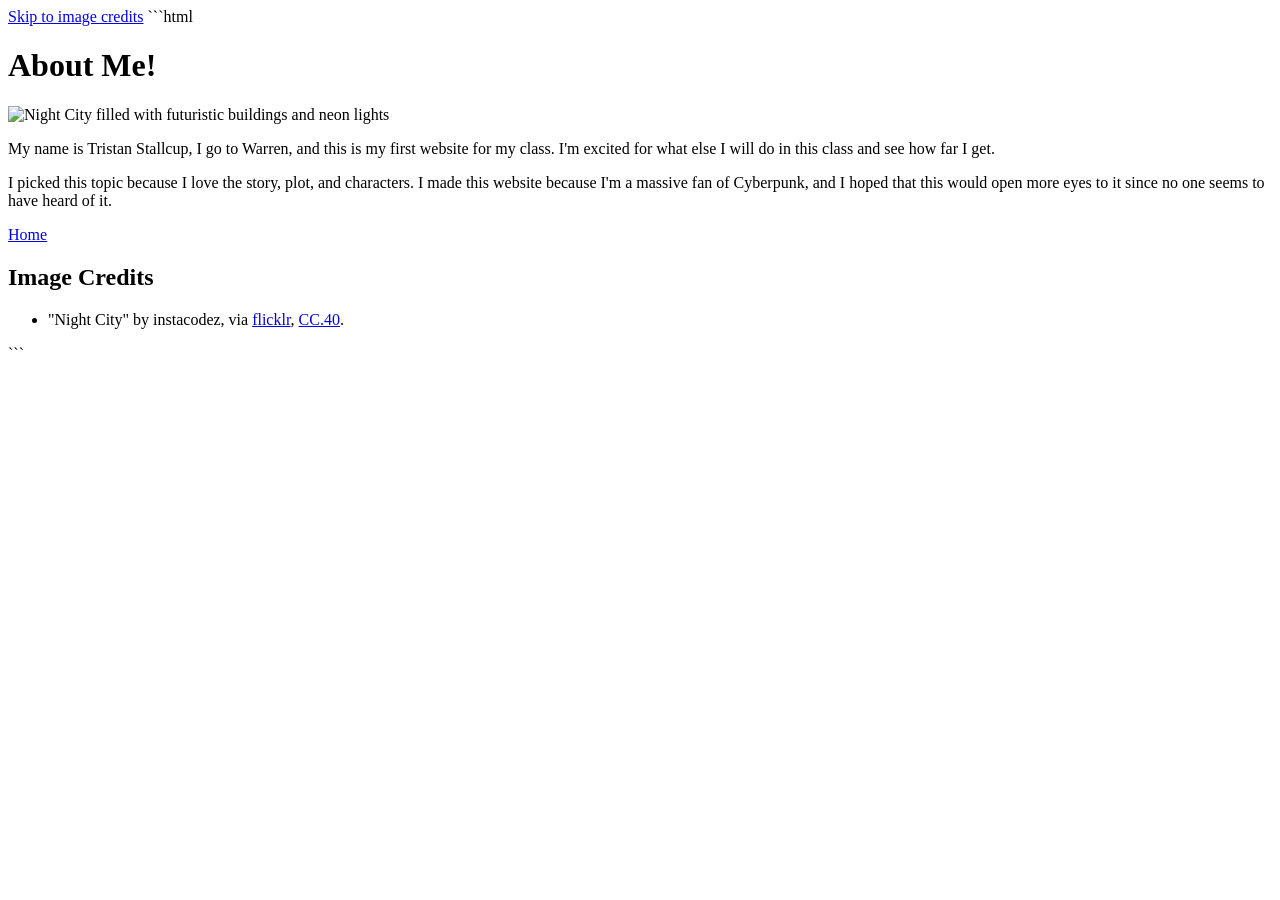
==== U1L1-TheBasics/abouut.html @ c427b386 "U1L8" ====
<!DOCTYPE html>
<html lang="en">
<head>
    <title>About Me!</title>
    
</head>
<body>
    <a href="#credits">Skip to image credits</a>
    
    ```html
<!DOCTYPE html>
<html lang="en">
<head>
    <title>About Me!</title>
</head>
<body>
    <div class="section">
    <h1>About Me!</h1>

    <img src="images/nightcity.jpg" alt="Night City filled with futuristic buildings and neon lights">

    <p>My name is Tristan Stallcup, I go to Warren, and this is my first website for my class. I'm excited for what else I will do in this class and see how far I get.</p>

    <p>I picked this topic because I love the story, plot, and characters. I made this website because I'm a massive fan of Cyberpunk, and I hoped that this would open more eyes to it since no one seems to have heard of it.</p>
    </div>
    <a href="index.html">Home</a>

    <h2 id="credits">Image Credits</h2>
<ul>
  <li>
    "Night City" by instacodez,
    via <a href="SOURCE PAGE">flicklr</a>,
    <a href="LICENSE PAGE">CC.40</a>.
  </li>
</ul>

</body>
</html>
```
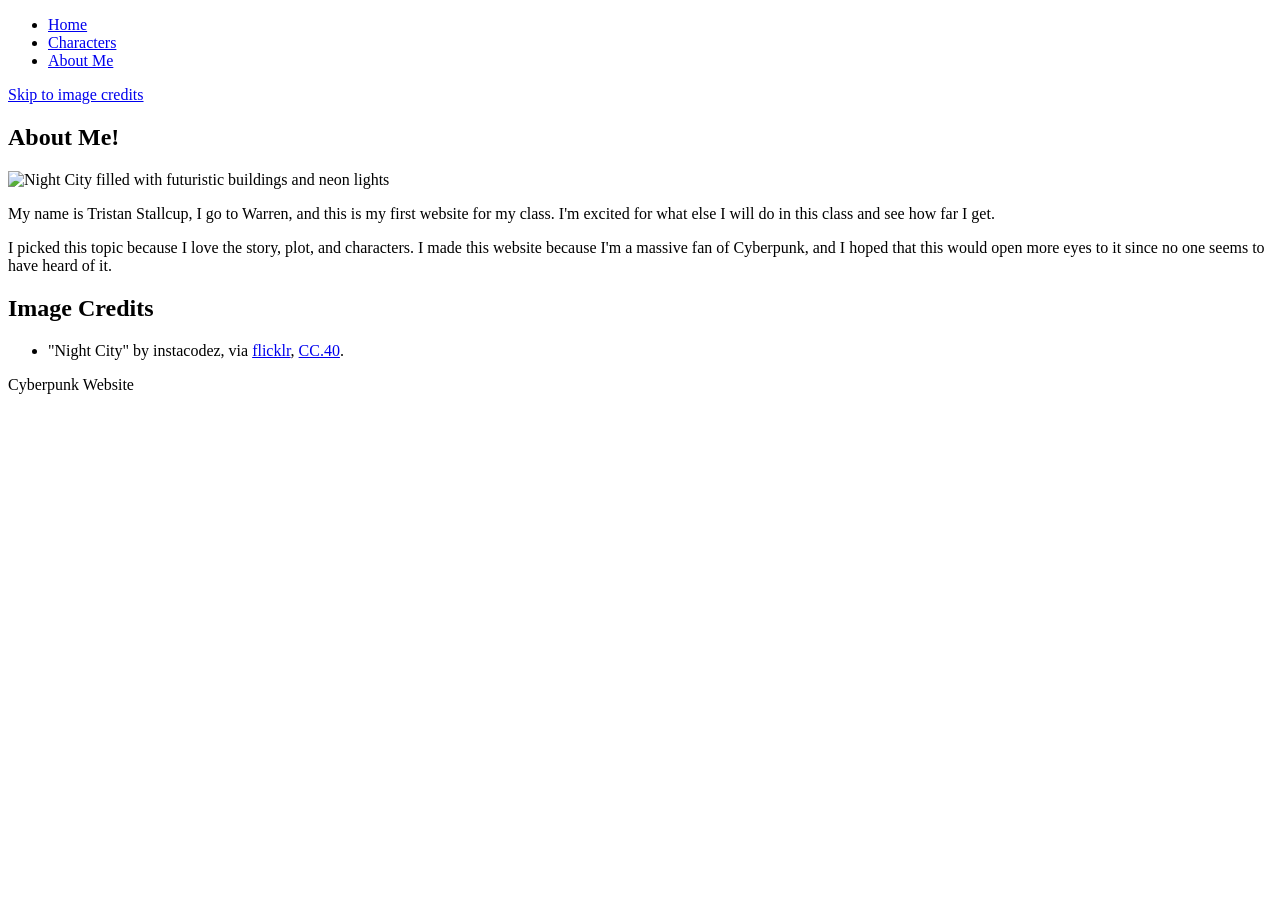
==== commit 77eac4e0: "U1L9" ====
--- a/U1L1-TheBasics/abouut.html
+++ b/U1L1-TheBasics/abouut.html
@@ -1,39 +1,66 @@
 <!DOCTYPE html>
 <html lang="en">
+
 <head>
-    <title>About Me!</title>
-    
-</head>
-<body>
-    <a href="#credits">Skip to image credits</a>
-    
-    ```html
-<!DOCTYPE html>
-<html lang="en">
-<head>
+    <meta charset="UTF-8">
+    <meta name="viewport" content="width=device-width, initial-scale=1.0">
+    <meta name="description" content="Learn about me and why I chose Cyberpunk: Edgerunners for my website.">
     <title>About Me!</title>
 </head>
+
 <body>
-    <div class="section">
-    <h1>About Me!</h1>
 
-    <img src="images/nightcity.jpg" alt="Night City filled with futuristic buildings and neon lights">
+<header>
+    <nav>
+        <ul>
+            <li><a href="index.html">Home</a></li>
+            <li><a href="characters.html">Characters</a></li>
+            <li><a href="abouut.html">About Me</a></li>
+        </ul>
+    </nav>
+</header>
 
-    <p>My name is Tristan Stallcup, I go to Warren, and this is my first website for my class. I'm excited for what else I will do in this class and see how far I get.</p>
+<main>
 
-    <p>I picked this topic because I love the story, plot, and characters. I made this website because I'm a massive fan of Cyberpunk, and I hoped that this would open more eyes to it since no one seems to have heard of it.</p>
-    </div>
-    <a href="index.html">Home</a>
+    <section>
+        <a href="#credits">Skip to image credits</a>
 
-    <h2 id="credits">Image Credits</h2>
-<ul>
-  <li>
-    "Night City" by instacodez,
-    via <a href="SOURCE PAGE">flicklr</a>,
-    <a href="LICENSE PAGE">CC.40</a>.
-  </li>
-</ul>
+        <h1>About Me!</h1>
+
+        <img src="images/nightcity.jpg"
+             alt="Night City filled with futuristic buildings and neon lights">
+
+        <p>
+            My name is Tristan Stallcup, I go to Warren, and this is my first
+            website for my class. I'm excited for what else I will do in this
+            class and see how far I get.
+        </p>
+
+        <p>
+            I picked this topic because I love the story, plot, and characters.
+            I made this website because I'm a massive fan of Cyberpunk, and I
+            hoped that this would open more eyes to it since no one seems to
+            have heard of it.
+        </p>
+    </section>
+
+    <section>
+        <h2 id="credits">Image Credits</h2>
+
+        <ul>
+            <li>
+                "Night City" by instacodez,
+                via <a href="SOURCE PAGE">flicklr</a>,
+                <a href="LICENSE PAGE">CC.40</a>.
+            </li>
+        </ul>
+    </section>
+
+</main>
+
+<footer>
+    <p>Cyberpunk Website</p>
+</footer>
 
 </body>
-</html>
-```
+</html>
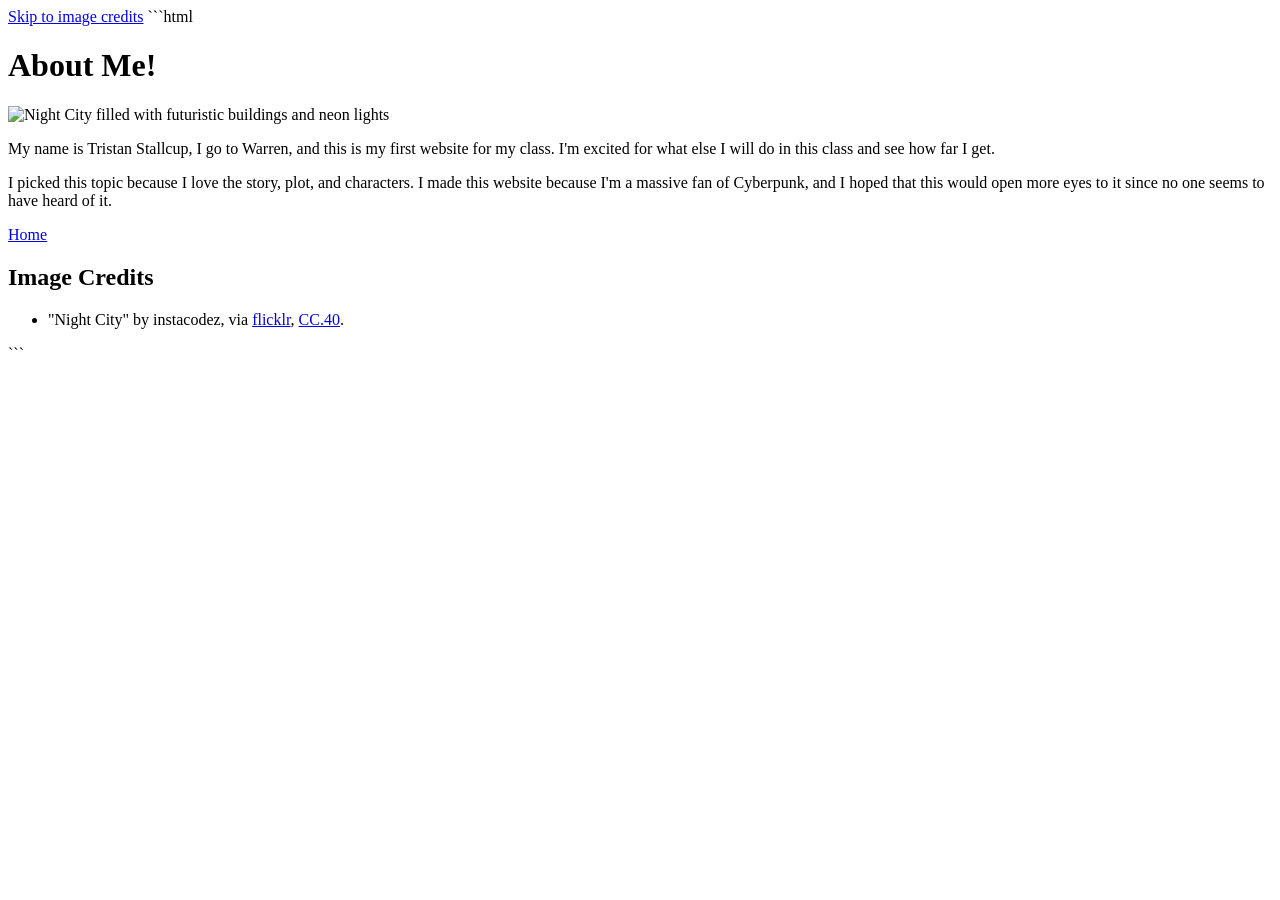
==== commit f60f1083: "U1L9" ====
--- a/U1L1-TheBasics/abouut.html
+++ b/U1L1-TheBasics/abouut.html
@@ -1,66 +1,41 @@
 <!DOCTYPE html>
 <html lang="en">
-
 <head>
     <meta charset="UTF-8">
     <meta name="viewport" content="width=device-width, initial-scale=1.0">
     <meta name="description" content="Learn about me and why I chose Cyberpunk: Edgerunners for my website.">
     <title>About Me!</title>
 </head>
+<body>
+    <a href="#credits">Skip to image credits</a>
+    
+    ```html
+<!DOCTYPE html>
+<html lang="en">
+<head>
+    <title>About Me!</title>
+</head>
+<body>
+    <div class="section">
+    <h1>About Me!</h1>
 
-<body>
+    <img src="images/nightcity.jpg" alt="Night City filled with futuristic buildings and neon lights">
 
-<header>
-    <nav>
-        <ul>
-            <li><a href="index.html">Home</a></li>
-            <li><a href="characters.html">Characters</a></li>
-            <li><a href="abouut.html">About Me</a></li>
-        </ul>
-    </nav>
-</header>
+    <p>My name is Tristan Stallcup, I go to Warren, and this is my first website for my class. I'm excited for what else I will do in this class and see how far I get.</p>
 
-<main>
+    <p>I picked this topic because I love the story, plot, and characters. I made this website because I'm a massive fan of Cyberpunk, and I hoped that this would open more eyes to it since no one seems to have heard of it.</p>
+    </div>
+    <a href="index.html">Home</a>
 
-    <section>
-        <a href="#credits">Skip to image credits</a>
-
-        <h1>About Me!</h1>
-
-        <img src="images/nightcity.jpg"
-             alt="Night City filled with futuristic buildings and neon lights">
-
-        <p>
-            My name is Tristan Stallcup, I go to Warren, and this is my first
-            website for my class. I'm excited for what else I will do in this
-            class and see how far I get.
-        </p>
-
-        <p>
-            I picked this topic because I love the story, plot, and characters.
-            I made this website because I'm a massive fan of Cyberpunk, and I
-            hoped that this would open more eyes to it since no one seems to
-            have heard of it.
-        </p>
-    </section>
-
-    <section>
-        <h2 id="credits">Image Credits</h2>
-
-        <ul>
-            <li>
-                "Night City" by instacodez,
-                via <a href="SOURCE PAGE">flicklr</a>,
-                <a href="LICENSE PAGE">CC.40</a>.
-            </li>
-        </ul>
-    </section>
-
-</main>
-
-<footer>
-    <p>Cyberpunk Website</p>
-</footer>
+    <h2 id="credits">Image Credits</h2>
+<ul>
+  <li>
+    "Night City" by instacodez,
+    via <a href="SOURCE PAGE">flicklr</a>,
+    <a href="LICENSE PAGE">CC.40</a>.
+  </li>
+</ul>
 
 </body>
-</html>+</html>
+```
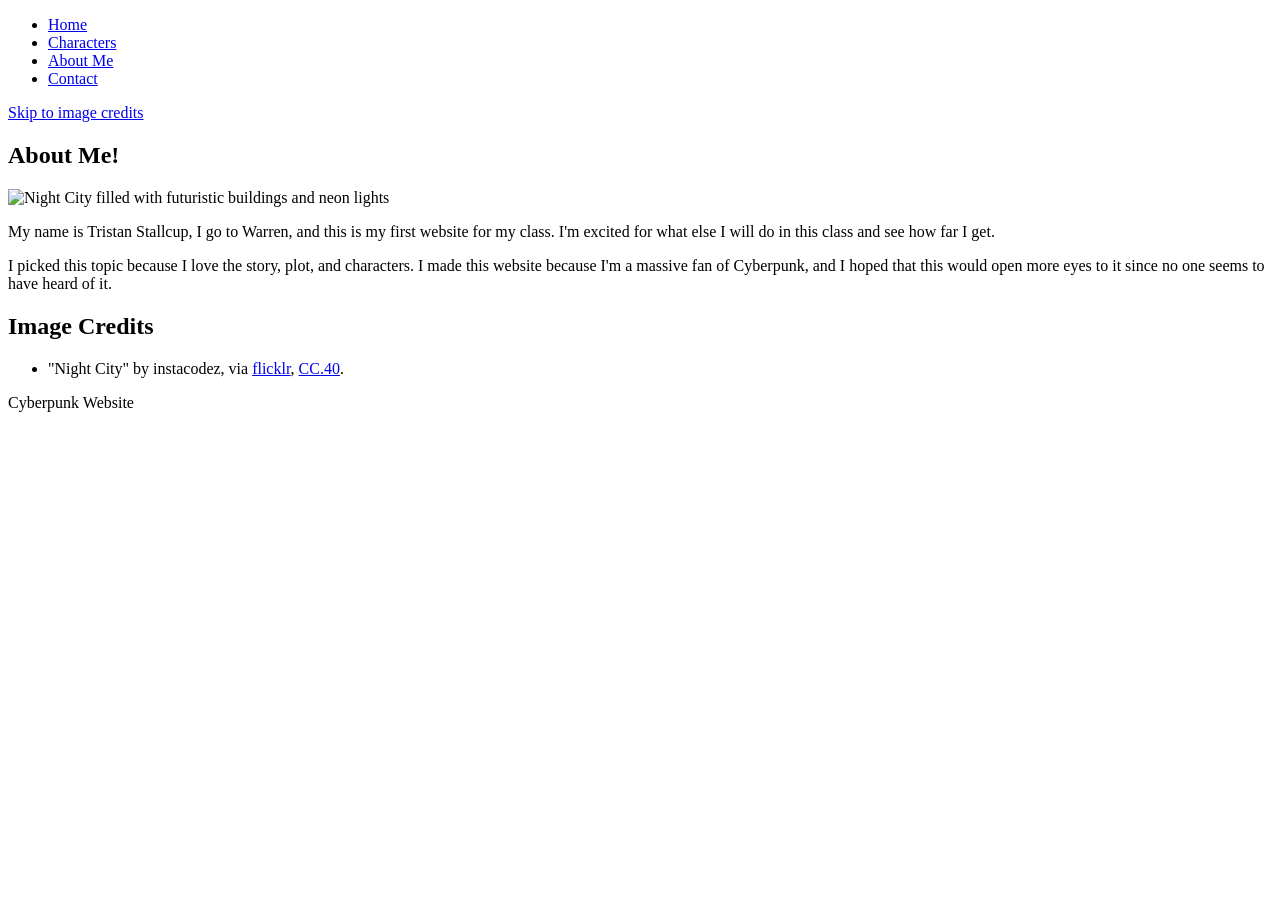
==== commit b1d597b4: "U1L11" ====
--- a/U1L1-TheBasics/abouut.html
+++ b/U1L1-TheBasics/abouut.html
@@ -1,41 +1,67 @@
 <!DOCTYPE html>
 <html lang="en">
+
 <head>
     <meta charset="UTF-8">
     <meta name="viewport" content="width=device-width, initial-scale=1.0">
     <meta name="description" content="Learn about me and why I chose Cyberpunk: Edgerunners for my website.">
     <title>About Me!</title>
 </head>
+
 <body>
-    <a href="#credits">Skip to image credits</a>
-    
-    ```html
-<!DOCTYPE html>
-<html lang="en">
-<head>
-    <title>About Me!</title>
-</head>
-<body>
-    <div class="section">
-    <h1>About Me!</h1>
 
-    <img src="images/nightcity.jpg" alt="Night City filled with futuristic buildings and neon lights">
+<header>
+    <nav>
+        <ul>
+            <li><a href="index.html">Home</a></li>
+            <li><a href="characters.html">Characters</a></li>
+            <li><a href="abouut.html">About Me</a></li>
+            <li><a href="contact.html">Contact</a></li>
+        </ul>
+    </nav>
+</header>
 
-    <p>My name is Tristan Stallcup, I go to Warren, and this is my first website for my class. I'm excited for what else I will do in this class and see how far I get.</p>
+<main>
 
-    <p>I picked this topic because I love the story, plot, and characters. I made this website because I'm a massive fan of Cyberpunk, and I hoped that this would open more eyes to it since no one seems to have heard of it.</p>
-    </div>
-    <a href="index.html">Home</a>
+    <section>
+        <a href="#credits">Skip to image credits</a>
 
-    <h2 id="credits">Image Credits</h2>
-<ul>
-  <li>
-    "Night City" by instacodez,
-    via <a href="SOURCE PAGE">flicklr</a>,
-    <a href="LICENSE PAGE">CC.40</a>.
-  </li>
-</ul>
+        <h1>About Me!</h1>
+
+        <img src="images/nightcity.jpg"
+             alt="Night City filled with futuristic buildings and neon lights">
+
+        <p>
+            My name is Tristan Stallcup, I go to Warren, and this is my first
+            website for my class. I'm excited for what else I will do in this
+            class and see how far I get.
+        </p>
+
+        <p>
+            I picked this topic because I love the story, plot, and characters.
+            I made this website because I'm a massive fan of Cyberpunk, and I
+            hoped that this would open more eyes to it since no one seems to
+            have heard of it.
+        </p>
+    </section>
+
+    <section>
+        <h2 id="credits">Image Credits</h2>
+
+        <ul>
+            <li>
+                "Night City" by instacodez,
+                via <a href="SOURCE PAGE">flicklr</a>,
+                <a href="LICENSE PAGE">CC.40</a>.
+            </li>
+        </ul>
+    </section>
+
+</main>
+
+<footer>
+    <p>Cyberpunk Website</p>
+</footer>
 
 </body>
-</html>
-```
+</html>
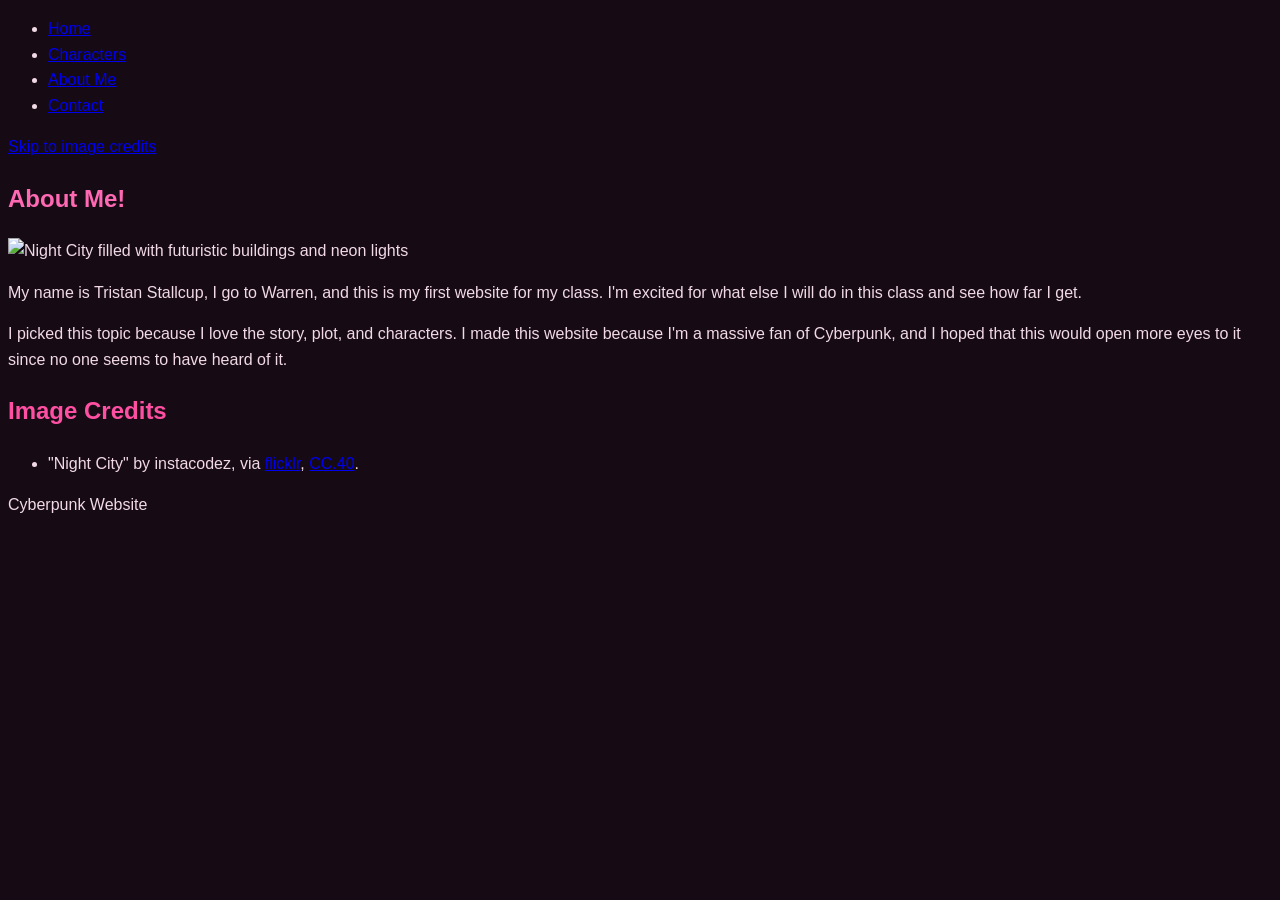
==== commit 0db0f866: "U2L1" ====
--- a/U1L1-TheBasics/abouut.html
+++ b/U1L1-TheBasics/abouut.html
@@ -5,6 +5,7 @@
     <meta charset="UTF-8">
     <meta name="viewport" content="width=device-width, initial-scale=1.0">
     <meta name="description" content="Learn about me and why I chose Cyberpunk: Edgerunners for my website.">
+    <link rel="stylesheet" href="style.css">
     <title>About Me!</title>
 </head>
 
@@ -51,8 +52,8 @@
         <ul>
             <li>
                 "Night City" by instacodez,
-                via <a href="SOURCE PAGE">flicklr</a>,
-                <a href="LICENSE PAGE">CC.40</a>.
+                via <a href="https://www.flickr.com">flicklr</a>,
+                <a href="https://www.flickr.com/instacodez/license">CC.40</a>.
             </li>
         </ul>
     </section>
--- a/U1L1-TheBasics/style.css
+++ b/U1L1-TheBasics/style.css
@@ -0,0 +1,34 @@
+body {
+    font-family: Arial, sans-serif;
+    color: #f2d9e6;
+    background-color: #160b14;
+    line-height: 1.6;
+}
+
+h1 {
+    color: #ff69b4;
+}
+
+h2 {
+    color: #ff4fa3;
+}
+
+.intro {
+    color: #ff9dcc;
+}
+
+.warning {
+    color: #ff3366;
+}
+
+#parks {
+    color: #ff85c8;
+}
+
+h1 {
+    color: #ff1493;
+}
+
+h1 {
+    color: #ff69b4;
+}
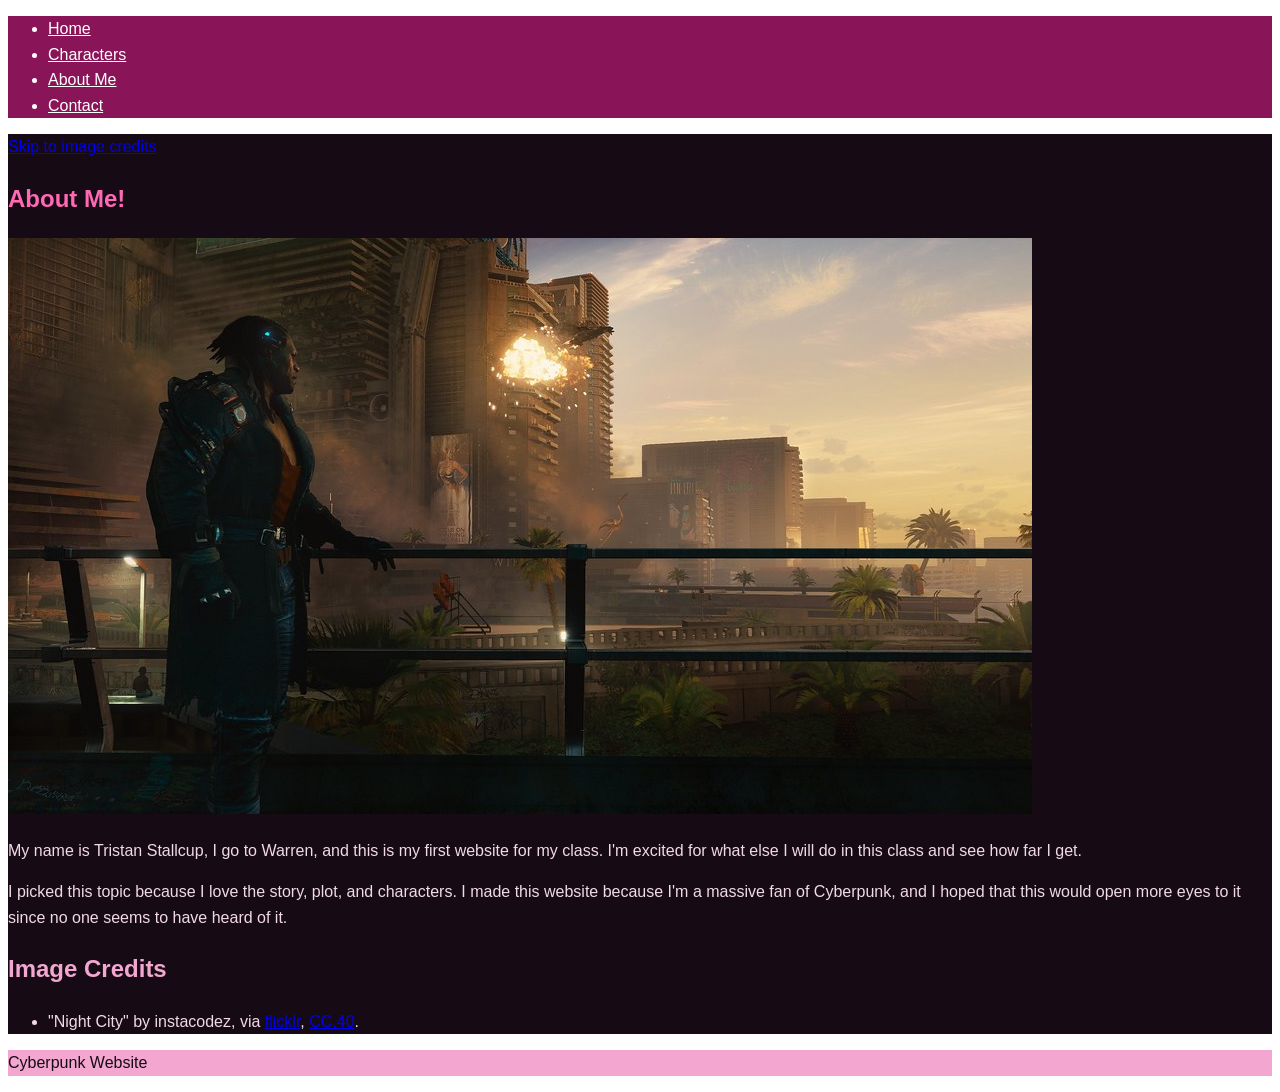
==== commit 71d846fc: "U2L2" ====
--- a/U1L1-TheBasics/abouut.html
+++ b/U1L1-TheBasics/abouut.html
@@ -29,7 +29,7 @@
 
         <h1>About Me!</h1>
 
-        <img src="images/nightcity.jpg"
+        <img src="images/nightcity.jpg.jpg"
              alt="Night City filled with futuristic buildings and neon lights">
 
         <p>
--- a/U1L1-TheBasics/style.css
+++ b/U1L1-TheBasics/style.css
@@ -1,34 +1,81 @@
+/* Palette */
+
+:root {
+    --dark: #8a1458;
+    --light: #f3a6d0;
+    --background: #160b14;
+    --accent: #ff69b4;
+    --warning: #ff3366;
+    --text: #f2d9e6;
+    --line: #6b3b58;
+}
+
+
+
 body {
     font-family: Arial, sans-serif;
-    color: #f2d9e6;
-    background-color: #160b14;
+    color: var(--text);
     line-height: 1.6;
 }
 
 h1 {
-    color: #ff69b4;
+    color: var(--accent);
 }
 
 h2 {
-    color: #ff4fa3;
+    color: var(--light);
 }
 
 .intro {
-    color: #ff9dcc;
+    color: var(--accent);
 }
 
 .warning {
-    color: #ff3366;
+    color: var(--warning);
 }
 
 #parks {
-    color: #ff85c8;
+    color: var(--accent);
+}
+
+header {
+    background-color: var(--dark);
+    color: white;
+}
+
+header a {
+    color: white;
+}
+
+footer {
+    background-color: var(--light);
+    color: var(--background);
+}
+
+blockquote {
+    background-color: rgba(138, 20, 88, 0.08);
+}
+
+main {
+    background-color: var(--background);
+}
+
+
+
+h1 {
+    color: var(--warning);
 }
 
 h1 {
-    color: #ff1493;
+    color: var(--accent);
 }
 
-h1 {
-    color: #ff69b4;
+/* Background photo */
+
+body {
+    background-image: url("images/nightcity.jpg");
+    background-repeat: no-repeat;
+    background-position: center top;
+    background-size: cover;
+    background-attachment: fixed;
 }
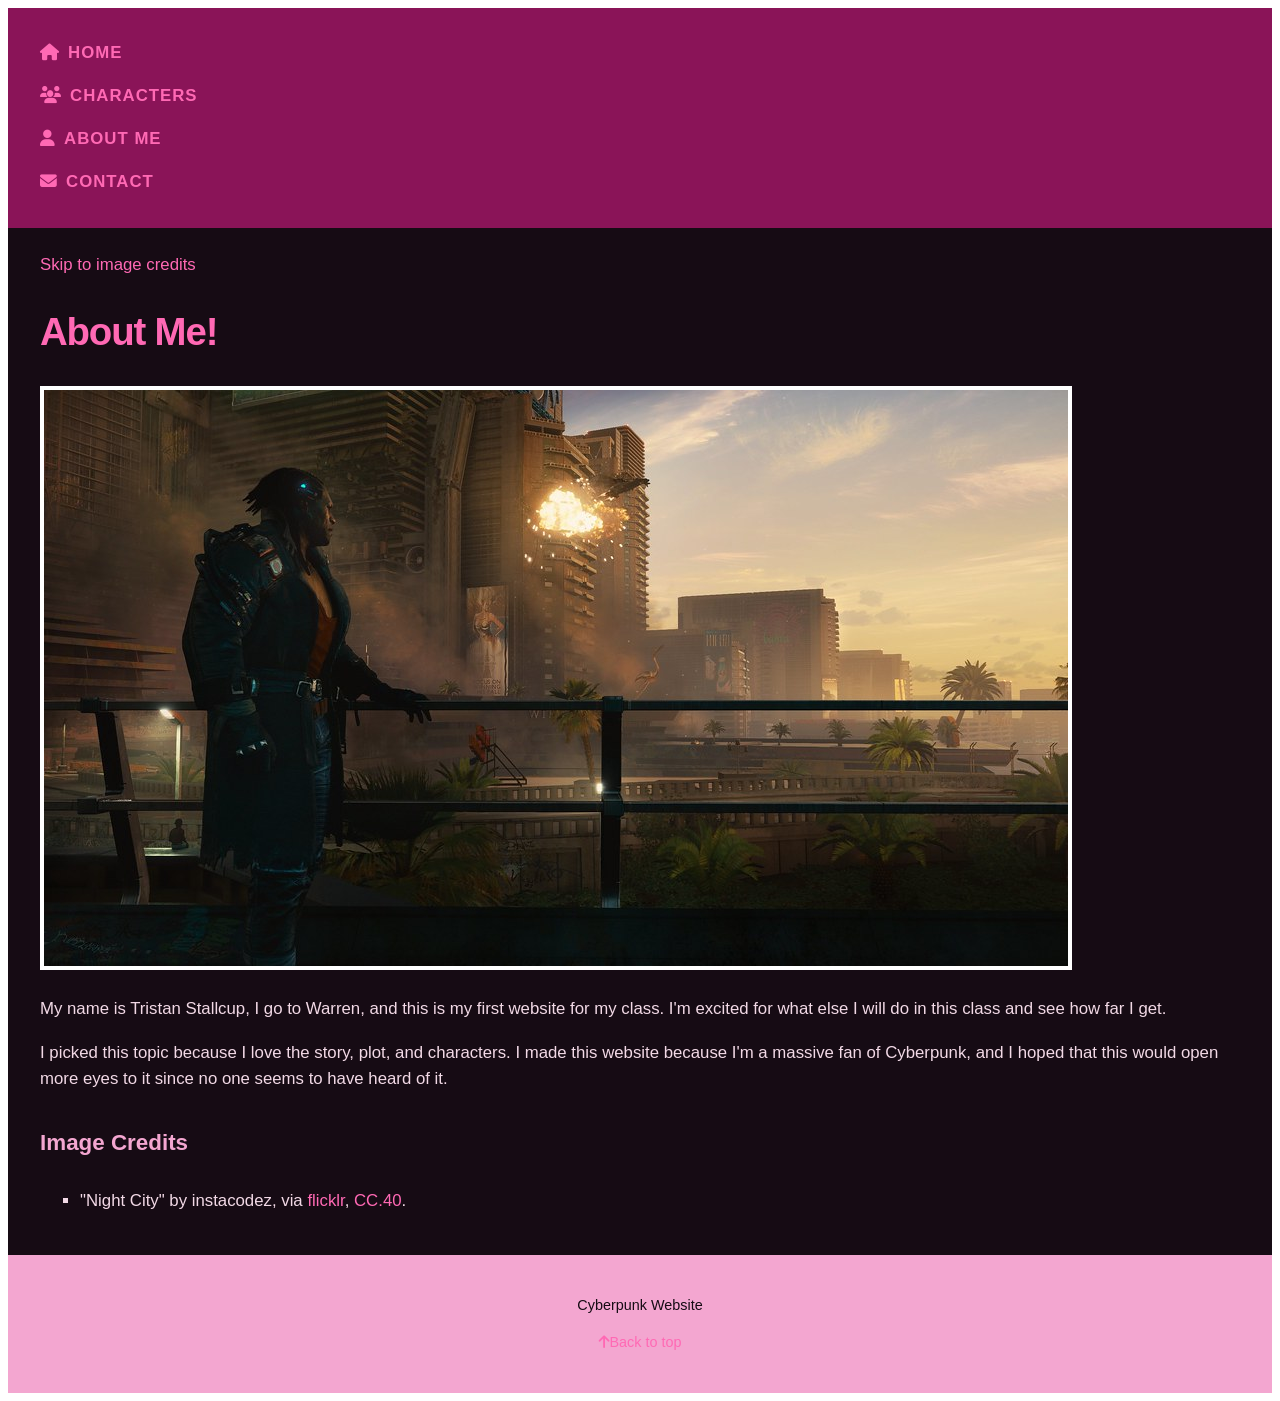
==== commit c87619fd: "U2L6" ====
--- a/U1L1-TheBasics/abouut.html
+++ b/U1L1-TheBasics/abouut.html
@@ -5,6 +5,8 @@
     <meta charset="UTF-8">
     <meta name="viewport" content="width=device-width, initial-scale=1.0">
     <meta name="description" content="Learn about me and why I chose Cyberpunk: Edgerunners for my website.">
+    <!-- Font Awesome CDN -->
+    <link rel="stylesheet" href="https://cdnjs.cloudflare.com/ajax/libs/font-awesome/6.4.0/css/all.min.css">
     <link rel="stylesheet" href="style.css">
     <title>About Me!</title>
 </head>
@@ -14,15 +16,15 @@
 <header>
     <nav>
         <ul>
-            <li><a href="index.html">Home</a></li>
-            <li><a href="characters.html">Characters</a></li>
-            <li><a href="abouut.html">About Me</a></li>
-            <li><a href="contact.html">Contact</a></li>
+            <li><a href="index.html"><span class="fa-solid fa-house" aria-hidden="true"></span>Home</a></li>
+            <li><a href="characters.html"><span class="fa-solid fa-users" aria-hidden="true"></span>Characters</a></li>
+            <li><a href="abouut.html"><span class="fa-solid fa-user" aria-hidden="true"></span>About Me</a></li>
+            <li><a href="contact.html"><span class="fa-solid fa-envelope" aria-hidden="true"></span>Contact</a></li>
         </ul>
     </nav>
 </header>
 
-<main>
+<main id="top">
 
     <section>
         <a href="#credits">Skip to image credits</a>
@@ -62,6 +64,7 @@
 
 <footer>
     <p>Cyberpunk Website</p>
+    <p><a href="#top"><span class="fa-solid fa-arrow-up" aria-hidden="true"></span>Back to top</a></p>
 </footer>
 
 </body>
--- a/U1L1-TheBasics/style.css
+++ b/U1L1-TheBasics/style.css
@@ -1,4 +1,6 @@
-/* Palette */
+a {
+    box-sizing: border-box;
+}
 
 :root {
     --dark: #8a1458;
@@ -10,72 +12,194 @@
     --line: #6b3b58;
 }
 
-
-
 body {
-    font-family: Arial, sans-serif;
+    font-family: "Inter", -apple-system, BlinkMacSystemFont, "Segoe UI", Roboto, sans-serif;
+    font-size: 1.05rem;
+    line-height: 1.6;
     color: var(--text);
-    line-height: 1.6;
-}
-
-h1 {
-    color: var(--accent);
-}
-
-h2 {
-    color: var(--light);
-}
-
-.intro {
-    color: var(--accent);
-}
-
-.warning {
-    color: var(--warning);
-}
-
-#parks {
-    color: var(--accent);
-}
-
-header {
-    background-color: var(--dark);
-    color: white;
-}
-
-header a {
-    color: white;
-}
-
-footer {
-    background-color: var(--light);
-    color: var(--background);
-}
-
-blockquote {
-    background-color: rgba(138, 20, 88, 0.08);
-}
-
-main {
-    background-color: var(--background);
-}
-
-
-
-h1 {
-    color: var(--warning);
-}
-
-h1 {
-    color: var(--accent);
-}
-
-/* Background photo */
-
-body {
-    background-image: url("images/nightcity.jpg");
+    background-image: url("nightcity.jpg.jpg");
     background-repeat: no-repeat;
     background-position: center top;
     background-size: cover;
     background-attachment: fixed;
+}
+
+h1, h2, h3, h4, h5, h6 {
+    font-family: "Space Grotesk", sans-serif;
+}
+
+h1 {
+    color: var(--accent);
+    font-size: 2.4rem;
+    line-height: 1.15;
+    letter-spacing: -0.03em;
+}
+
+h2 {
+    color: var(--light);
+    font-size: 1.4rem;
+    margin-top: 2rem;
+    padding-bottom: 0.5rem;
+}
+
+nav a {
+    font-family: "Space Grotesk", sans-serif;
+    text-transform: uppercase;
+    letter-spacing: .06em;
+    font-weight: 600;
+    text-decoration: none;
+}
+
+blockquote {
+    font-style: italic;
+    font-size: 1.15rem;
+    background-color: rgba(138, 20, 88, 0.08);
+    border-left: 6px solid var(--dark);
+    margin: 2rem 0;
+}
+
+cite {
+    font-style: normal;
+    font-weight: 600;
+}
+
+footer {
+    font-size: 0.9rem;
+    text-align: center;
+    background-color: var(--light);
+    color: var(--background);
+}
+
+code, pre, kbd {
+    font-family: "Courier New", Courier, monospace;
+}
+
+caption {
+    font-weight: bold;
+    text-align: left;
+}
+
+.intro {
+    color: var(--accent);
+    width: 100%;
+    border: 2px solid var(--line);
+}
+
+.warning {
+    color: var(--warning);
+}
+
+#parks {
+    color: var(--accent);
+}
+
+header {
+    background-color: var(--dark);
+    color: white;
+}
+
+header a {
+    color: white;
+}
+
+main {
+    background-color: var(--background);
+}
+
+header, main, footer {
+    padding: 1.5rem 2rem;
+}
+
+/* --- LIST RULES --- */
+nav ul {
+    margin: 0;
+    padding: 0;
+    list-style-type: none; /* Removes bullets from nav */
+}
+
+nav li {
+    padding: 0.5rem 0;
+}
+
+/* Nav icon spacing */
+nav span {
+    margin-right: 8px;
+}
+
+/* Ordered list (Turkey Run page or default) */
+ol {
+    list-style-type: decimal-leading-zero;
+}
+
+/* Unordered lists everywhere else */
+ul {
+    list-style-type: square;
+}
+
+/* Contents box */
+.contents-box ul, .contents ul {
+    list-style-position: inside;
+}
+
+/* Description List (Glossary style) */
+dt {
+    font-family: "Space Grotesk", sans-serif;
+    font-weight: bold;
+}
+
+dd {
+    margin-left: 0;
+    margin-bottom: 0.5rem;
+}
+
+/* --- LINK RULES (Exact Order) --- */
+a:link {
+    color: var(--accent);
+    text-decoration: none;
+}
+
+a:visited {
+    color: var(--light);
+}
+
+a:hover {
+    text-decoration: underline;
+}
+
+a:active {
+    color: var(--warning);
+}
+
+/* Header Links Hover Override */
+header a:hover {
+    background-color: var(--light);
+    color: var(--dark);
+    text-decoration: underline;
+}
+
+img {
+    border: 4px solid #ffffff;
+    max-width: 100%;
+    height: auto;
+}
+
+iframe {
+    max-width: 100%;
+}
+
+.contents {
+    max-width: 22rem;
+    background-color: var(--light);
+    color: var(--background);
+    padding: 1rem;
+    border-radius: 4px;
+}
+
+a:focus, 
+button:focus, 
+input:focus, 
+select:focus, 
+textarea:focus {
+    outline: 3px solid var(--accent);
+    outline-offset: 2px;
 }
